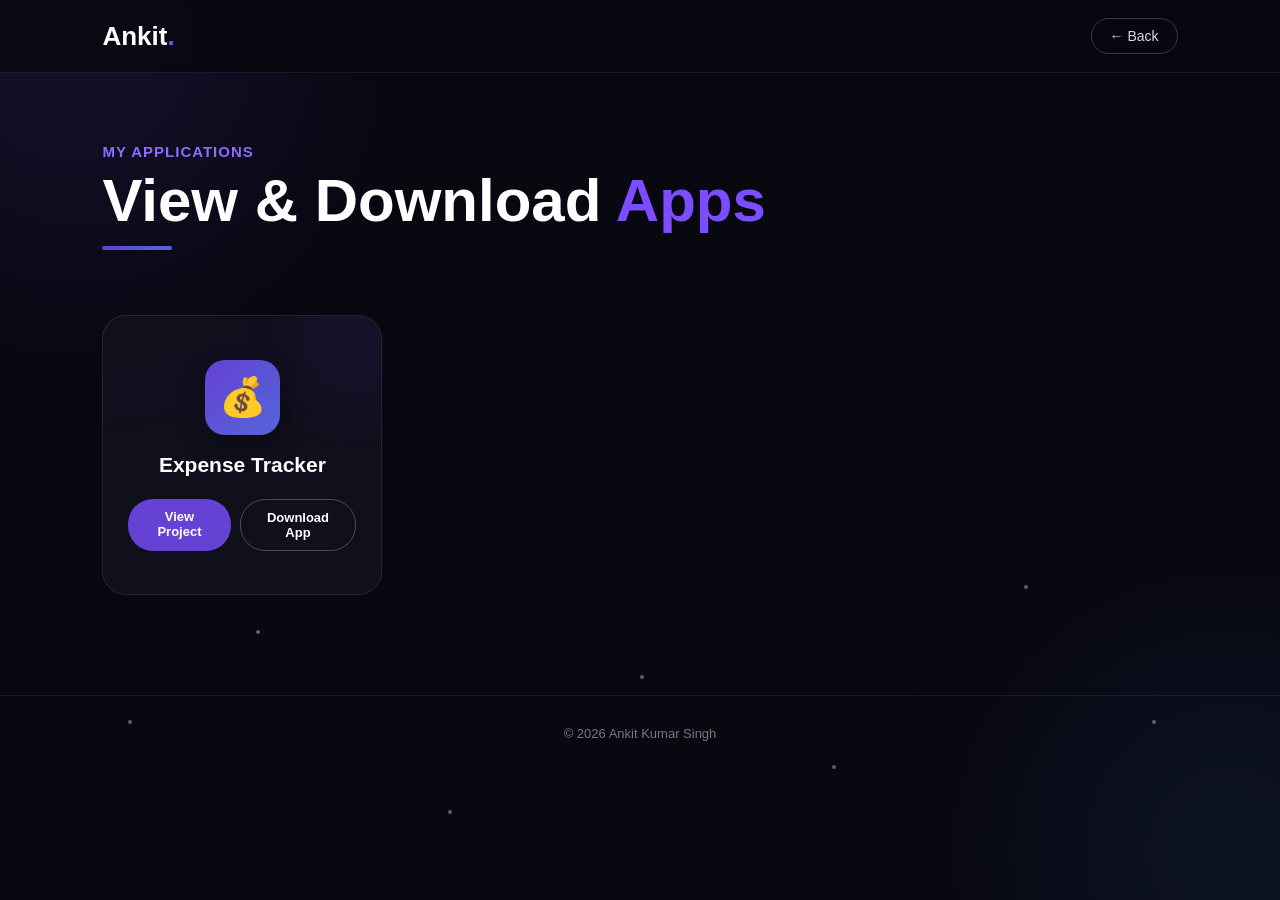
==== applications.html @ 3b75146f "Add files via upload" ====
<!DOCTYPE html>
<html lang="en">

<head>

    <meta charset="UTF-8">

    <meta name="viewport" content="width=device-width, initial-scale=1.0">

    <meta name="description"
        content="Applications by Ankit Kumar Singh">

    <title>Applications | Ankit Kumar Singh</title>

    <style>

        /* ================= GLOBAL ================= */

        * {
            margin: 0;
            padding: 0;
            box-sizing: border-box;
        }

        html {
            scroll-behavior: smooth;
        }

        body {

            font-family: Arial, Helvetica, sans-serif;

            min-height: 100vh;

            color: white;

            background: #080810;

            overflow-x: hidden;

            position: relative;
        }


        /* ================= ANIMATED BACKGROUND ================= */

        body::before {

            content: "";

            position: fixed;

            width: 450px;
            height: 450px;

            border-radius: 50%;

            background: #6542d3;

            opacity: 0.12;

            filter: blur(100px);

            top: -180px;
            left: -150px;

            animation: moveGlow 8s ease-in-out infinite;

            z-index: -2;
        }


        body::after {

            content: "";

            position: fixed;

            width: 400px;
            height: 400px;

            border-radius: 50%;

            background: #3c72d8;

            opacity: 0.10;

            filter: blur(100px);

            right: -150px;
            bottom: -150px;

            animation: moveGlow2 10s ease-in-out infinite;

            z-index: -2;
        }


        @keyframes moveGlow {

            0%, 100% {
                transform: translate(0, 0);
            }

            50% {
                transform: translate(120px, 100px);
            }

        }


        @keyframes moveGlow2 {

            0%, 100% {
                transform: translate(0, 0);
            }

            50% {
                transform: translate(-100px, -80px);
            }

        }


        /* ================= FLOATING PARTICLES ================= */

        .particles {

            position: fixed;

            inset: 0;

            pointer-events: none;

            z-index: -1;
        }


        .particle {

            position: absolute;

            width: 4px;
            height: 4px;

            background: rgba(255,255,255,0.35);

            border-radius: 50%;

            animation: particleFloat linear infinite;
        }


        .particle:nth-child(1) {
            left: 10%;
            top: 80%;
            animation-duration: 8s;
        }

        .particle:nth-child(2) {
            left: 20%;
            top: 70%;
            animation-duration: 11s;
        }

        .particle:nth-child(3) {
            left: 35%;
            top: 90%;
            animation-duration: 9s;
        }

        .particle:nth-child(4) {
            left: 50%;
            top: 75%;
            animation-duration: 12s;
        }

        .particle:nth-child(5) {
            left: 65%;
            top: 85%;
            animation-duration: 10s;
        }

        .particle:nth-child(6) {
            left: 80%;
            top: 65%;
            animation-duration: 13s;
        }

        .particle:nth-child(7) {
            left: 90%;
            top: 80%;
            animation-duration: 9s;
        }


        @keyframes particleFloat {

            0% {
                transform: translateY(0);
                opacity: 0;
            }

            20% {
                opacity: 1;
            }

            80% {
                opacity: 1;
            }

            100% {
                transform: translateY(-700px);
                opacity: 0;
            }

        }


        /* ================= NAVBAR ================= */

        .navbar {

            position: sticky;

            top: 0;

            z-index: 100;

            display: flex;

            justify-content: space-between;

            align-items: center;

            padding: 18px 8%;

            background:
                rgba(8, 8, 16, 0.82);

            backdrop-filter: blur(15px);

            border-bottom:
                1px solid rgba(255,255,255,0.07);
        }


        .logo {

            color: white;

            text-decoration: none;

            font-size: 26px;

            font-weight: bold;
        }


        .logo span {
            color: #7c4dff;
        }


        .back-btn {

            color: #d8d8e5;

            text-decoration: none;

            padding: 9px 18px;

            border:
                1px solid #3a3a4d;

            border-radius: 25px;

            font-size: 14px;

            transition: 0.3s;
        }


        .back-btn:hover {

            color: white;

            background: #6542d3;

            border-color: #6542d3;

            transform: translateY(-2px);
        }


        /* ================= PAGE HEADER ================= */

        .page-header {

            padding: 70px 8% 35px;

            animation: headerAppear 1s ease;
        }


        .page-header p {

            color: #8b6cff;

            font-size: 15px;

            font-weight: bold;

            margin-bottom: 8px;

            letter-spacing: 1px;
        }


        .page-header h1 {

            font-size: clamp(40px, 6vw, 60px);

            line-height: 1.1;

            margin-bottom: 12px;
        }


        .page-header h1 span {

            color: #7c4dff;
        }


        .page-header .line {

            width: 70px;

            height: 4px;

            border-radius: 10px;

            background:
                linear-gradient(
                    90deg,
                    #6542d3,
                    #5366d9
                );

            animation: lineGrow 1.2s ease;
        }


        @keyframes headerAppear {

            from {
                opacity: 0;
                transform: translateY(25px);
            }

            to {
                opacity: 1;
                transform: translateY(0);
            }

        }


        @keyframes lineGrow {

            from {
                width: 0;
            }

            to {
                width: 70px;
            }

        }


        /* ================= APPLICATION AREA ================= */

        .applications-area {

            padding: 30px 8% 100px;

            display: flex;

            justify-content: flex-start;

            align-items: flex-start;

            gap: 30px;

            flex-wrap: wrap;
        }


        /* ================= SQUARE APP CARD ================= */

        .app-card {

            width: 280px;

            height: 280px;

            padding: 25px;

            background:
                rgba(18,18,31,0.88);

            border:
                1px solid rgba(255,255,255,0.09);

            border-radius: 24px;

            display: flex;

            flex-direction: column;

            align-items: center;

            justify-content: center;

            text-align: center;

            position: relative;

            overflow: hidden;

            opacity: 0;

            transform: translateY(35px);

            animation: cardAppear 0.8s ease forwards;

            transition: 0.4s ease;
        }


        .app-card::before {

            content: "";

            position: absolute;

            width: 140px;

            height: 140px;

            border-radius: 50%;

            background: #6542d3;

            opacity: 0.08;

            filter: blur(30px);

            top: -50px;

            right: -50px;

            transition: 0.4s;
        }


        .app-card:hover {

            transform:
                translateY(-10px)
                scale(1.02);

            border-color:
                rgba(124,77,255,0.55);

            box-shadow:
                0 20px 50px
                rgba(0,0,0,0.35);
        }


        .app-card:hover::before {

            transform: scale(1.5);

            opacity: 0.14;
        }


        @keyframes cardAppear {

            to {

                opacity: 1;

                transform: translateY(0);
            }

        }


        /* ================= APP ICON ================= */

        .app-icon {

            width: 75px;

            height: 75px;

            display: flex;

            align-items: center;

            justify-content: center;

            border-radius: 20px;

            font-size: 38px;

            background:
                linear-gradient(
                    135deg,
                    #6542d3,
                    #5366d9
                );

            box-shadow:
                0 10px 25px
                rgba(0,0,0,0.25);

            margin-bottom: 18px;

            animation:
                iconFloat 3s ease-in-out infinite;
        }


        @keyframes iconFloat {

            0%, 100% {
                transform: translateY(0);
            }

            50% {
                transform: translateY(-6px);
            }

        }


        /* ================= APP NAME ================= */

        .app-card h2 {

            font-size: 21px;

            margin-bottom: 22px;
        }


        /* ================= BUTTONS ================= */

        .app-buttons {

            display: flex;

            gap: 9px;

            justify-content: center;
        }


        .app-btn {

            padding:
                10px 15px;

            border-radius: 25px;

            text-decoration: none;

            font-size: 13px;

            font-weight: bold;

            transition: 0.3s;
        }


        /* VIEW */

        .view-btn {

            color: white;

            background: #6542d3;
        }


        .view-btn:hover {

            background: #7655df;

            transform:
                translateY(-3px);
        }


        /* DOWNLOAD */

        .download-btn {

            color: white;

            background: transparent;

            border:
                1px solid #4a4a5d;
        }


        .download-btn:hover {

            color: #0b0b14;

            background: white;

            border-color: white;

            transform:
                translateY(-3px);
        }


        /* ================= FOOTER ================= */

        footer {

            padding: 30px;

            text-align: center;

            color: #777784;

            font-size: 13px;

            border-top:
                1px solid
                rgba(255,255,255,0.07);
        }


        /* ================= MOBILE ================= */

        @media (max-width: 650px) {

            .navbar {

                padding:
                    15px 5%;
            }


            .page-header {

                padding:
                    55px 5% 25px;
            }


            .applications-area {

                padding:
                    25px 5% 70px;

                justify-content: center;
            }


            .app-card {

                width: 280px;

                height: 280px;
            }

        }

    </style>

</head>


<body>


    <!-- ================= PARTICLES ================= -->

    <div class="particles">

        <span class="particle"></span>
        <span class="particle"></span>
        <span class="particle"></span>
        <span class="particle"></span>
        <span class="particle"></span>
        <span class="particle"></span>
        <span class="particle"></span>

    </div>


    <!-- ================= NAVBAR ================= -->

    <nav class="navbar">

        <a
            href="index.html"
            class="logo">

            Ankit<span>.</span>

        </a>


        <a
            href="index.html"
            class="back-btn">

            ← Back

        </a>

    </nav>


    <!-- ================= PAGE HEADER ================= -->

    <header class="page-header">

        <p>
            MY APPLICATIONS
        </p>

        <h1>
            View & Download <span>Apps</span>
        </h1>

        <div class="line"></div>

    </header>


    <!-- ================= APPLICATIONS ================= -->

    <main class="applications-area">


        <!-- EXPENSE TRACKER -->

        <div class="app-card">

            <div class="app-icon">
                💰
            </div>


            <h2>
                Expense Tracker
            </h2>


            <div class="app-buttons">

                <a
                    href="expense-tracker.html"
                    class="app-btn view-btn">

                    View Project

                </a>


                <a
                    href="app-debug.apk"
                    class="app-btn download-btn"
                    download>

                    Download App

                </a>

            </div>

        </div>


    </main>


    <!-- ================= FOOTER ================= -->

    <footer>

        © 2026 Ankit Kumar Singh

    </footer>


</body>

</html>
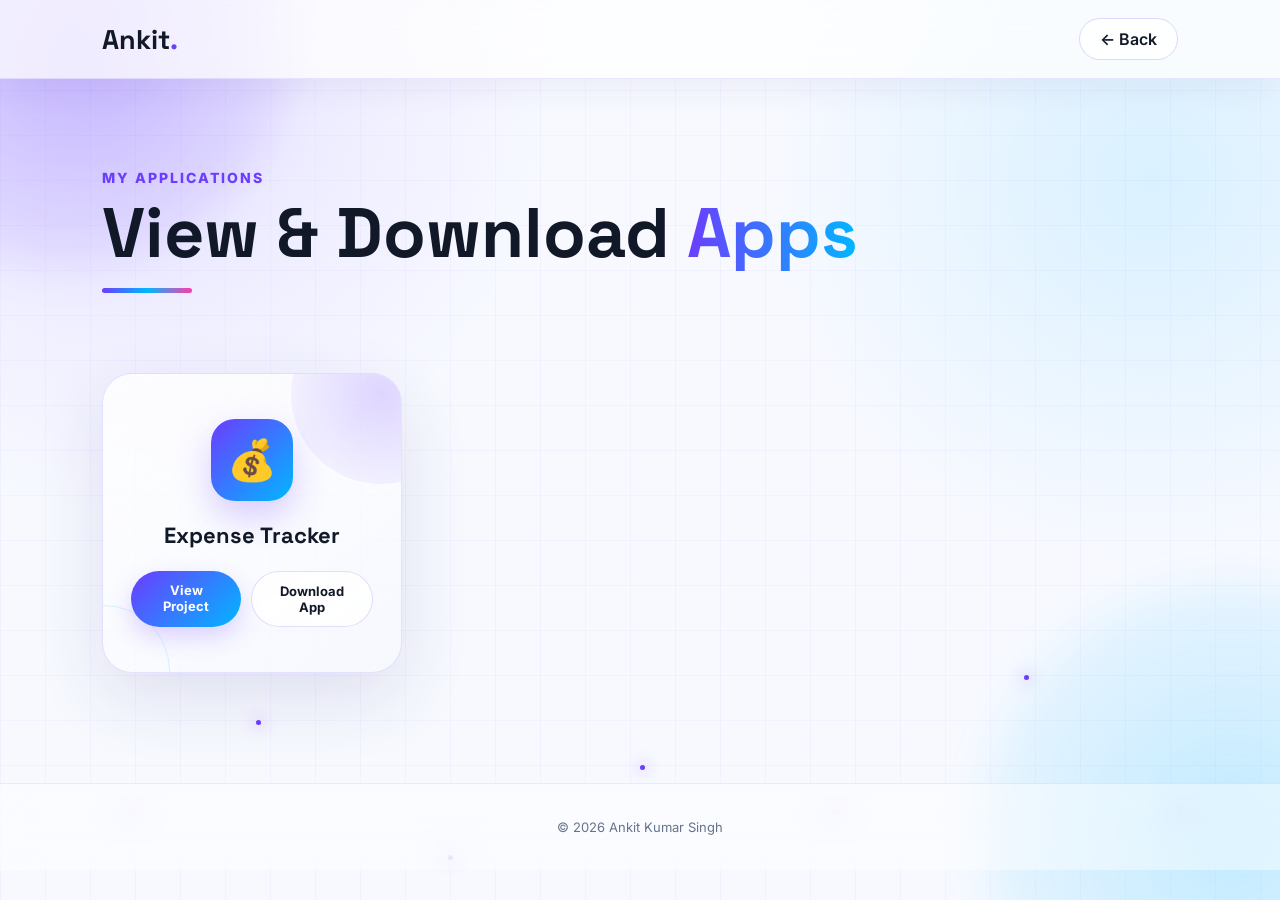
==== commit 5e3cbea8: "Add files via upload" ====
--- a/applications.html
+++ b/applications.html
@@ -13,682 +13,693 @@
     <title>Applications | Ankit Kumar Singh</title>
 
     <style>
-
-        /* ================= GLOBAL ================= */
-
-        * {
-            margin: 0;
-            padding: 0;
-            box-sizing: border-box;
-        }
-
-        html {
-            scroll-behavior: smooth;
-        }
-
-        body {
-
-            font-family: Arial, Helvetica, sans-serif;
-
-            min-height: 100vh;
-
-            color: white;
-
-            background: #080810;
-
-            overflow-x: hidden;
-
-            position: relative;
-        }
-
-
-        /* ================= ANIMATED BACKGROUND ================= */
-
-        body::before {
-
-            content: "";
-
-            position: fixed;
-
-            width: 450px;
-            height: 450px;
-
-            border-radius: 50%;
-
-            background: #6542d3;
-
-            opacity: 0.12;
-
-            filter: blur(100px);
-
-            top: -180px;
-            left: -150px;
-
-            animation: moveGlow 8s ease-in-out infinite;
-
-            z-index: -2;
-        }
-
-
-        body::after {
-
-            content: "";
-
-            position: fixed;
-
-            width: 400px;
-            height: 400px;
-
-            border-radius: 50%;
-
-            background: #3c72d8;
-
-            opacity: 0.10;
-
-            filter: blur(100px);
-
-            right: -150px;
-            bottom: -150px;
-
-            animation: moveGlow2 10s ease-in-out infinite;
-
-            z-index: -2;
-        }
-
-
-        @keyframes moveGlow {
-
-            0%, 100% {
-                transform: translate(0, 0);
-            }
-
-            50% {
-                transform: translate(120px, 100px);
-            }
-
-        }
-
-
-        @keyframes moveGlow2 {
-
-            0%, 100% {
-                transform: translate(0, 0);
-            }
-
-            50% {
-                transform: translate(-100px, -80px);
-            }
-
-        }
-
-
-        /* ================= FLOATING PARTICLES ================= */
-
-        .particles {
-
-            position: fixed;
-
-            inset: 0;
-
-            pointer-events: none;
-
-            z-index: -1;
-        }
-
-
-        .particle {
-
-            position: absolute;
-
-            width: 4px;
-            height: 4px;
-
-            background: rgba(255,255,255,0.35);
-
-            border-radius: 50%;
-
-            animation: particleFloat linear infinite;
-        }
-
-
-        .particle:nth-child(1) {
-            left: 10%;
-            top: 80%;
-            animation-duration: 8s;
-        }
-
-        .particle:nth-child(2) {
-            left: 20%;
-            top: 70%;
-            animation-duration: 11s;
-        }
-
-        .particle:nth-child(3) {
-            left: 35%;
-            top: 90%;
-            animation-duration: 9s;
-        }
-
-        .particle:nth-child(4) {
-            left: 50%;
-            top: 75%;
-            animation-duration: 12s;
-        }
-
-        .particle:nth-child(5) {
-            left: 65%;
-            top: 85%;
-            animation-duration: 10s;
-        }
-
-        .particle:nth-child(6) {
-            left: 80%;
-            top: 65%;
-            animation-duration: 13s;
-        }
-
-        .particle:nth-child(7) {
-            left: 90%;
-            top: 80%;
-            animation-duration: 9s;
-        }
-
-
-        @keyframes particleFloat {
-
-            0% {
-                transform: translateY(0);
-                opacity: 0;
-            }
-
-            20% {
-                opacity: 1;
-            }
-
-            80% {
-                opacity: 1;
-            }
-
-            100% {
-                transform: translateY(-700px);
-                opacity: 0;
-            }
-
-        }
-
-
-        /* ================= NAVBAR ================= */
-
-        .navbar {
-
-            position: sticky;
-
-            top: 0;
-
-            z-index: 100;
-
-            display: flex;
-
-            justify-content: space-between;
-
-            align-items: center;
-
-            padding: 18px 8%;
-
-            background:
-                rgba(8, 8, 16, 0.82);
-
-            backdrop-filter: blur(15px);
-
-            border-bottom:
-                1px solid rgba(255,255,255,0.07);
-        }
-
-
-        .logo {
-
-            color: white;
-
-            text-decoration: none;
-
-            font-size: 26px;
-
-            font-weight: bold;
-        }
-
-
-        .logo span {
-            color: #7c4dff;
-        }
-
-
-        .back-btn {
-
-            color: #d8d8e5;
-
-            text-decoration: none;
-
-            padding: 9px 18px;
-
-            border:
-                1px solid #3a3a4d;
-
-            border-radius: 25px;
-
-            font-size: 14px;
-
-            transition: 0.3s;
-        }
-
-
-        .back-btn:hover {
-
-            color: white;
-
-            background: #6542d3;
-
-            border-color: #6542d3;
-
-            transform: translateY(-2px);
-        }
-
-
-        /* ================= PAGE HEADER ================= */
-
-        .page-header {
-
-            padding: 70px 8% 35px;
-
-            animation: headerAppear 1s ease;
-        }
-
-
-        .page-header p {
-
-            color: #8b6cff;
-
-            font-size: 15px;
-
-            font-weight: bold;
-
-            margin-bottom: 8px;
-
-            letter-spacing: 1px;
-        }
-
-
-        .page-header h1 {
-
-            font-size: clamp(40px, 6vw, 60px);
-
-            line-height: 1.1;
-
-            margin-bottom: 12px;
-        }
-
-
-        .page-header h1 span {
-
-            color: #7c4dff;
-        }
-
-
-        .page-header .line {
-
-            width: 70px;
-
-            height: 4px;
-
-            border-radius: 10px;
-
-            background:
-                linear-gradient(
-                    90deg,
-                    #6542d3,
-                    #5366d9
-                );
-
-            animation: lineGrow 1.2s ease;
-        }
-
-
-        @keyframes headerAppear {
-
-            from {
-                opacity: 0;
-                transform: translateY(25px);
-            }
-
-            to {
-                opacity: 1;
-                transform: translateY(0);
-            }
-
-        }
-
-
-        @keyframes lineGrow {
-
-            from {
-                width: 0;
-            }
-
-            to {
-                width: 70px;
-            }
-
-        }
-
-
-        /* ================= APPLICATION AREA ================= */
-
-        .applications-area {
-
-            padding: 30px 8% 100px;
-
-            display: flex;
-
-            justify-content: flex-start;
-
-            align-items: flex-start;
-
-            gap: 30px;
-
-            flex-wrap: wrap;
-        }
-
-
-        /* ================= SQUARE APP CARD ================= */
-
-        .app-card {
-
-            width: 280px;
-
-            height: 280px;
-
-            padding: 25px;
-
-            background:
-                rgba(18,18,31,0.88);
-
-            border:
-                1px solid rgba(255,255,255,0.09);
-
-            border-radius: 24px;
-
-            display: flex;
-
-            flex-direction: column;
-
-            align-items: center;
-
-            justify-content: center;
-
-            text-align: center;
-
-            position: relative;
-
-            overflow: hidden;
-
-            opacity: 0;
-
-            transform: translateY(35px);
-
-            animation: cardAppear 0.8s ease forwards;
-
-            transition: 0.4s ease;
-        }
-
-
-        .app-card::before {
-
-            content: "";
-
-            position: absolute;
-
-            width: 140px;
-
-            height: 140px;
-
-            border-radius: 50%;
-
-            background: #6542d3;
-
-            opacity: 0.08;
-
-            filter: blur(30px);
-
-            top: -50px;
-
-            right: -50px;
-
-            transition: 0.4s;
-        }
-
-
-        .app-card:hover {
-
-            transform:
-                translateY(-10px)
-                scale(1.02);
-
-            border-color:
-                rgba(124,77,255,0.55);
-
-            box-shadow:
-                0 20px 50px
-                rgba(0,0,0,0.35);
-        }
-
-
-        .app-card:hover::before {
-
-            transform: scale(1.5);
-
-            opacity: 0.14;
-        }
-
-
-        @keyframes cardAppear {
-
-            to {
-
-                opacity: 1;
-
-                transform: translateY(0);
-            }
-
-        }
-
-
-        /* ================= APP ICON ================= */
-
-        .app-icon {
-
-            width: 75px;
-
-            height: 75px;
-
-            display: flex;
-
-            align-items: center;
-
-            justify-content: center;
-
-            border-radius: 20px;
-
-            font-size: 38px;
-
-            background:
-                linear-gradient(
-                    135deg,
-                    #6542d3,
-                    #5366d9
-                );
-
-            box-shadow:
-                0 10px 25px
-                rgba(0,0,0,0.25);
-
-            margin-bottom: 18px;
-
-            animation:
-                iconFloat 3s ease-in-out infinite;
-        }
-
-
-        @keyframes iconFloat {
-
-            0%, 100% {
-                transform: translateY(0);
-            }
-
-            50% {
-                transform: translateY(-6px);
-            }
-
-        }
-
-
-        /* ================= APP NAME ================= */
-
-        .app-card h2 {
-
-            font-size: 21px;
-
-            margin-bottom: 22px;
-        }
-
-
-        /* ================= BUTTONS ================= */
-
-        .app-buttons {
-
-            display: flex;
-
-            gap: 9px;
-
-            justify-content: center;
-        }
-
-
-        .app-btn {
-
-            padding:
-                10px 15px;
-
-            border-radius: 25px;
-
-            text-decoration: none;
-
-            font-size: 13px;
-
-            font-weight: bold;
-
-            transition: 0.3s;
-        }
-
-
-        /* VIEW */
-
-        .view-btn {
-
-            color: white;
-
-            background: #6542d3;
-        }
-
-
-        .view-btn:hover {
-
-            background: #7655df;
-
-            transform:
-                translateY(-3px);
-        }
-
-
-        /* DOWNLOAD */
-
-        .download-btn {
-
-            color: white;
-
-            background: transparent;
-
-            border:
-                1px solid #4a4a5d;
-        }
-
-
-        .download-btn:hover {
-
-            color: #0b0b14;
-
-            background: white;
-
-            border-color: white;
-
-            transform:
-                translateY(-3px);
-        }
-
-
-        /* ================= FOOTER ================= */
-
-        footer {
-
-            padding: 30px;
-
-            text-align: center;
-
-            color: #777784;
-
-            font-size: 13px;
-
-            border-top:
-                1px solid
-                rgba(255,255,255,0.07);
-        }
-
-
-        /* ================= MOBILE ================= */
-
-        @media (max-width: 650px) {
-
-            .navbar {
-
-                padding:
-                    15px 5%;
-            }
-
-
-            .page-header {
-
-                padding:
-                    55px 5% 25px;
-            }
-
-
-            .applications-area {
-
-                padding:
-                    25px 5% 70px;
-
-                justify-content: center;
-            }
-
-
-            .app-card {
-
-                width: 280px;
-
-                height: 280px;
-            }
-
-        }
-
-    </style>
+@import url('https://fonts.googleapis.com/css2?family=Inter:wght@400;500;600;700;800&family=Space+Grotesk:wght@500;600;700&display=swap');
+
+:root {
+    --bg: #f7f9ff;
+    --bg2: #eef4ff;
+    --text: #111827;
+    --muted: #64748b;
+
+    --purple: #6c3cff;
+    --blue: #00b7ff;
+    --pink: #ff3cac;
+    --orange: #ff9f43;
+
+    --glass: rgba(255,255,255,0.72);
+    --border: rgba(108,60,255,0.15);
+
+    --shadow:
+        0 25px 70px rgba(50,40,120,0.12);
+}
+
+* {
+    margin: 0;
+    padding: 0;
+    box-sizing: border-box;
+}
+
+html {
+    scroll-behavior: smooth;
+}
+
+body {
+    min-height: 100vh;
+    font-family: 'Inter', sans-serif;
+    color: var(--text);
+    background:
+        radial-gradient(circle at 10% 10%, rgba(108,60,255,.14), transparent 30%),
+        radial-gradient(circle at 90% 20%, rgba(0,183,255,.13), transparent 28%),
+        radial-gradient(circle at 50% 100%, rgba(255,60,172,.10), transparent 35%),
+        var(--bg);
+
+    overflow-x: hidden;
+    position: relative;
+}
+
+/* ANIMATED LIGHT BLOBS */
+
+body::before {
+    content: "";
+    position: fixed;
+
+    width: 450px;
+    height: 450px;
+
+    border-radius: 50%;
+
+    background:
+        radial-gradient(circle,
+        rgba(108,60,255,.28),
+        rgba(108,60,255,0));
+
+    filter: blur(20px);
+
+    top: -180px;
+    left: -160px;
+
+    animation: blobMove 10s ease-in-out infinite;
+
+    z-index: -3;
+}
+
+body::after {
+    content: "";
+
+    position: fixed;
+
+    width: 500px;
+    height: 500px;
+
+    border-radius: 50%;
+
+    background:
+        radial-gradient(circle,
+        rgba(0,183,255,.22),
+        rgba(0,183,255,0));
+
+    filter: blur(20px);
+
+    right: -200px;
+    bottom: -180px;
+
+    animation: blobMove2 12s ease-in-out infinite;
+
+    z-index: -3;
+}
+
+@keyframes blobMove {
+    0%,100% {
+        transform: translate(0,0) scale(1);
+    }
+
+    50% {
+        transform: translate(130px,120px) scale(1.2);
+    }
+}
+
+@keyframes blobMove2 {
+    0%,100% {
+        transform: translate(0,0) scale(1);
+    }
+
+    50% {
+        transform: translate(-120px,-100px) scale(1.2);
+    }
+}
+
+/* MOVING GRID */
+
+body {
+    background-image:
+        linear-gradient(rgba(108,60,255,.035) 1px, transparent 1px),
+        linear-gradient(90deg, rgba(108,60,255,.035) 1px, transparent 1px),
+        radial-gradient(circle at 10% 10%, rgba(108,60,255,.12), transparent 30%),
+        radial-gradient(circle at 90% 20%, rgba(0,183,255,.12), transparent 28%);
+
+    background-size:
+        45px 45px,
+        45px 45px,
+        auto,
+        auto;
+
+    animation: gridMove 18s linear infinite;
+}
+
+@keyframes gridMove {
+    from {
+        background-position: 0 0, 0 0, 0 0, 0 0;
+    }
+
+    to {
+        background-position: 45px 45px, 45px 45px, 0 0, 0 0;
+    }
+}
+
+/* PARTICLES */
+
+.particles {
+    position: fixed;
+    inset: 0;
+    pointer-events: none;
+    z-index: -1;
+}
+
+.particle {
+    position: absolute;
+
+    width: 5px;
+    height: 5px;
+
+    border-radius: 50%;
+
+    background: var(--purple);
+
+    box-shadow:
+        0 0 15px var(--purple);
+
+    animation: particleFloat linear infinite;
+}
+
+.particle:nth-child(1) {
+    left: 10%;
+    top: 90%;
+    animation-duration: 9s;
+}
+
+.particle:nth-child(2) {
+    left: 20%;
+    top: 80%;
+    animation-duration: 12s;
+}
+
+.particle:nth-child(3) {
+    left: 35%;
+    top: 95%;
+    animation-duration: 10s;
+}
+
+.particle:nth-child(4) {
+    left: 50%;
+    top: 85%;
+    animation-duration: 14s;
+}
+
+.particle:nth-child(5) {
+    left: 65%;
+    top: 90%;
+    animation-duration: 11s;
+}
+
+.particle:nth-child(6) {
+    left: 80%;
+    top: 75%;
+    animation-duration: 13s;
+}
+
+.particle:nth-child(7) {
+    left: 92%;
+    top: 90%;
+    animation-duration: 10s;
+}
+
+@keyframes particleFloat {
+    0% {
+        transform: translateY(0) scale(.5);
+        opacity: 0;
+    }
+
+    20% {
+        opacity: 1;
+    }
+
+    80% {
+        opacity: 1;
+    }
+
+    100% {
+        transform: translateY(-800px) scale(1.3);
+        opacity: 0;
+    }
+}
+
+/* NAVBAR */
+
+.navbar {
+    position: sticky;
+    top: 0;
+    z-index: 1000;
+
+    display: flex;
+    justify-content: space-between;
+    align-items: center;
+
+    padding: 18px 8%;
+
+    background: rgba(255,255,255,.72);
+
+    backdrop-filter: blur(20px);
+
+    border-bottom: 1px solid rgba(108,60,255,.12);
+
+    box-shadow:
+        0 10px 35px rgba(50,40,120,.06);
+}
+
+.logo {
+    font-family: 'Space Grotesk', sans-serif;
+
+    font-size: 27px;
+    font-weight: 800;
+
+    text-decoration: none;
+
+    color: var(--text);
+}
+
+.logo span {
+    color: var(--purple);
+}
+
+.back-btn {
+    color: var(--text);
+
+    text-decoration: none;
+
+    padding: 10px 20px;
+
+    border: 1px solid rgba(108,60,255,.2);
+
+    border-radius: 30px;
+
+    background: rgba(255,255,255,.65);
+
+    backdrop-filter: blur(10px);
+
+    transition: .35s;
+
+    font-weight: 600;
+}
+
+.back-btn:hover {
+    color: white;
+
+    background:
+        linear-gradient(
+            135deg,
+            var(--purple),
+            var(--blue)
+        );
+
+    transform: translateY(-4px);
+
+    box-shadow:
+        0 12px 30px rgba(108,60,255,.25);
+}
+
+/* PAGE HEADER */
+
+.page-header {
+    padding: 90px 8% 45px;
+
+    animation: headerAppear 1s ease;
+}
+
+.page-header p {
+    color: var(--purple);
+
+    font-size: 14px;
+
+    font-weight: 800;
+
+    letter-spacing: 2px;
+
+    margin-bottom: 10px;
+}
+
+.page-header h1 {
+    font-family: 'Space Grotesk', sans-serif;
+
+    font-size: clamp(42px, 7vw, 70px);
+
+    line-height: 1.05;
+
+    margin-bottom: 18px;
+}
+
+.page-header h1 span {
+    background:
+        linear-gradient(
+            90deg,
+            var(--purple),
+            var(--blue),
+            var(--pink)
+        );
+
+    background-size: 200% auto;
+
+    -webkit-background-clip: text;
+    background-clip: text;
+
+    color: transparent;
+
+    animation: gradientText 5s linear infinite;
+}
+
+@keyframes gradientText {
+    to {
+        background-position: 200% center;
+    }
+}
+
+.page-header .line {
+    width: 90px;
+    height: 5px;
+
+    border-radius: 10px;
+
+    background:
+        linear-gradient(
+            90deg,
+            var(--purple),
+            var(--blue),
+            var(--pink)
+        );
+
+    animation: lineGrow 1.2s ease;
+}
+
+@keyframes headerAppear {
+    from {
+        opacity: 0;
+        transform: translateY(35px);
+    }
+
+    to {
+        opacity: 1;
+        transform: translateY(0);
+    }
+}
+
+@keyframes lineGrow {
+    from {
+        width: 0;
+    }
+
+    to {
+        width: 90px;
+    }
+}
+
+/* APPLICATION AREA */
+
+.applications-area {
+    padding: 35px 8% 110px;
+
+    display: flex;
+
+    gap: 35px;
+
+    flex-wrap: wrap;
+}
+
+/* APP CARD */
+
+.app-card {
+    width: 300px;
+    height: 300px;
+
+    padding: 28px;
+
+    background:
+        linear-gradient(
+            145deg,
+            rgba(255,255,255,.85),
+            rgba(246,248,255,.65)
+        );
+
+    border: 1px solid var(--border);
+
+    border-radius: 30px;
+
+    display: flex;
+    flex-direction: column;
+
+    align-items: center;
+    justify-content: center;
+
+    text-align: center;
+
+    position: relative;
+
+    overflow: hidden;
+
+    opacity: 0;
+
+    transform: translateY(40px);
+
+    animation: cardAppear .8s ease forwards;
+
+    transition: .45s ease;
+
+    box-shadow: var(--shadow);
+}
+
+.app-card::before {
+    content: "";
+
+    position: absolute;
+
+    width: 180px;
+    height: 180px;
+
+    border-radius: 50%;
+
+    background:
+        radial-gradient(
+            circle,
+            rgba(108,60,255,.20),
+            transparent
+        );
+
+    top: -70px;
+    right: -70px;
+
+    transition: .5s;
+}
+
+.app-card::after {
+    content: "";
+
+    position: absolute;
+
+    width: 130px;
+    height: 130px;
+
+    border-radius: 50%;
+
+    border: 1px solid rgba(0,183,255,.15);
+
+    bottom: -65px;
+    left: -65px;
+
+    animation: miniOrbit 6s linear infinite;
+}
+
+@keyframes miniOrbit {
+    to {
+        transform: rotate(360deg);
+    }
+}
+
+.app-card:hover {
+    transform:
+        translateY(-14px)
+        scale(1.035);
+
+    border-color: rgba(108,60,255,.35);
+
+    box-shadow:
+        0 30px 80px rgba(108,60,255,.18);
+}
+
+.app-card:hover::before {
+    transform: scale(1.5);
+}
+
+/* APP ICON */
+
+.app-icon {
+    width: 82px;
+    height: 82px;
+
+    display: flex;
+    align-items: center;
+    justify-content: center;
+
+    border-radius: 24px;
+
+    font-size: 40px;
+
+    background:
+        linear-gradient(
+            135deg,
+            var(--purple),
+            var(--blue)
+        );
+
+    box-shadow:
+        0 15px 35px rgba(108,60,255,.25);
+
+    margin-bottom: 20px;
+
+    animation: iconFloat 3s ease-in-out infinite;
+
+    position: relative;
+    z-index: 2;
+}
+
+@keyframes iconFloat {
+    0%,100% {
+        transform: translateY(0) rotate(0deg);
+    }
+
+    50% {
+        transform: translateY(-8px) rotate(3deg);
+    }
+}
+
+.app-card h2 {
+    font-family: 'Space Grotesk', sans-serif;
+
+    font-size: 22px;
+
+    margin-bottom: 22px;
+
+    position: relative;
+    z-index: 2;
+}
+
+/* BUTTONS */
+
+.app-buttons {
+    display: flex;
+
+    gap: 10px;
+
+    position: relative;
+    z-index: 2;
+}
+
+.app-btn {
+    padding: 11px 16px;
+
+    border-radius: 30px;
+
+    text-decoration: none;
+
+    font-size: 13px;
+
+    font-weight: 700;
+
+    transition: .35s;
+}
+
+.view-btn {
+    color: white;
+
+    background:
+        linear-gradient(
+            135deg,
+            var(--purple),
+            var(--blue)
+        );
+
+    box-shadow:
+        0 10px 25px rgba(108,60,255,.22);
+}
+
+.view-btn:hover {
+    transform: translateY(-4px) scale(1.04);
+
+    box-shadow:
+        0 15px 35px rgba(108,60,255,.32);
+}
+
+.download-btn {
+    color: var(--text);
+
+    background: rgba(255,255,255,.8);
+
+    border: 1px solid rgba(108,60,255,.18);
+}
+
+.download-btn:hover {
+    color: white;
+
+    background: var(--text);
+
+    border-color: var(--text);
+
+    transform: translateY(-4px);
+}
+
+/* CARD ANIMATION */
+
+@keyframes cardAppear {
+    to {
+        opacity: 1;
+        transform: translateY(0);
+    }
+}
+
+/* FOOTER */
+
+footer {
+    padding: 35px;
+
+    text-align: center;
+
+    color: var(--muted);
+
+    font-size: 13px;
+
+    border-top:
+        1px solid rgba(108,60,255,.10);
+
+    background: rgba(255,255,255,.45);
+
+    backdrop-filter: blur(15px);
+}
+
+/* MOBILE */
+
+@media (max-width: 650px) {
+
+    .navbar {
+        padding: 15px 5%;
+    }
+
+    .page-header {
+        padding: 65px 5% 30px;
+    }
+
+    .applications-area {
+        padding: 25px 5% 80px;
+
+        justify-content: center;
+    }
+
+    .app-card {
+        width: min(300px, 90vw);
+        height: 300px;
+    }
+
+    .page-header h1 {
+        font-size: 45px;
+    }
+}
+</style>
 
 </head>
 
@@ -806,7 +817,7 @@
         © 2026 Ankit Kumar Singh
 
     </footer>
-
+<script src="script.js"></script>
 
 </body>
 
